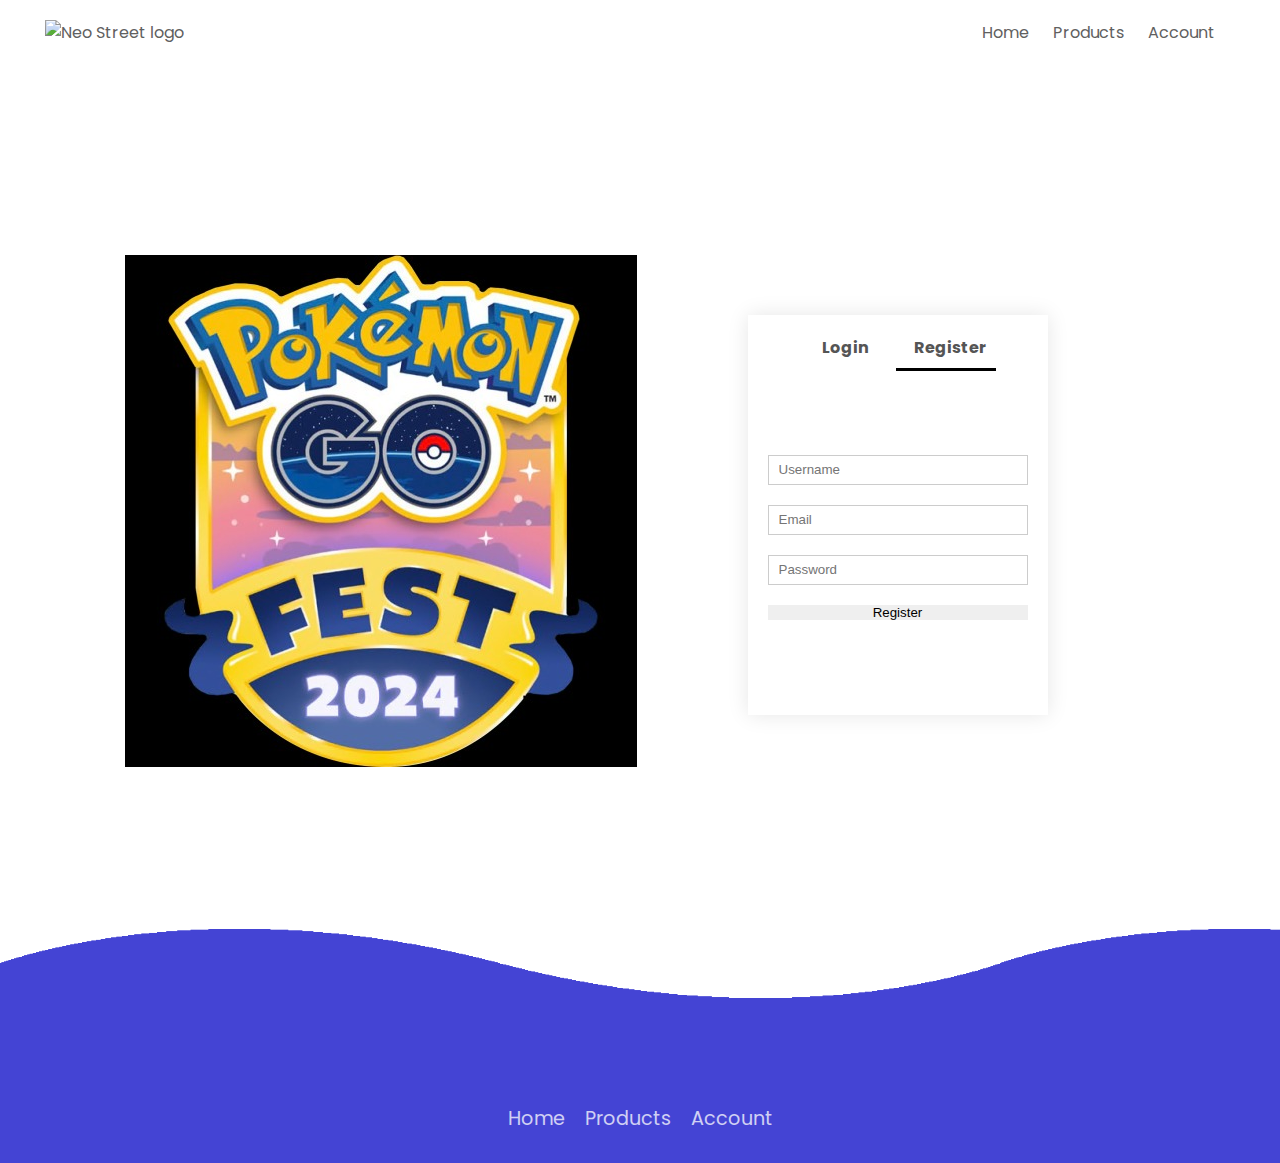
==== Pokemon/account.html @ 8b7aa4e4 "Add files via upload" ====
<!DOCTYPE html>
<html lang="en">
  <head>
    <meta charset="UTF-8" />
    <meta http-equiv="X-UA-Compatible" content="IE=edge" />
    <meta
      name="viewport"
      content="width=device-width, initial-scale=1.0, viewport-fit=cover"
    />
    <link
      rel="apple-touch-icon"
      sizes="180x180"
      href="images/favicon/apple-touch-icon.jpg"
    />
    <link
      rel="icon"
      type="image/jpg"
      sizes="32x32"
      href="images/favicon/favicon-32x32.jpg"
    />
    <link
      rel="icon"
      type="image/jpg"
      sizes="16x16"
      href="images/favicon/favicon-16x16.jpg"
    />
    <link rel="manifest" href="images/favicon/site.webmanifest" />
    <link
      rel="mask-icon"
      href="images/favicon/safari-pinned-tab.svg"
      color="#ff0000"
    />
    <meta name="msapplication-TileColor" content="#ffffff" />
    <meta name="theme-color" content="#ffffff" />
    <title>Products Details</title>
    <link rel="stylesheet" href="style.css" />
    <link rel="preconnect" href="https://fonts.googleapis.com" />
    <link rel="preconnect" href="https://fonts.gstatic.com" crossorigin />
    <link
      href="https://fonts.googleapis.com/css2?family=Poppins:wght@300;400;500;600;700&display=swap"
      rel="stylesheet"
    />
    <link
      rel="stylesheet"
      href="https://stackpath.bootstrapcdn.com/font-awesome/4.7.0/css/font-awesome.min.css"
    />
  </head>
  <body>
    <!------- Navigation -------->

    <div class="container-header">
      <div class="navbar">
        <div class="logo">
          <a href="index.html"
            ><img
              src="images/logo/logo-black.jpg"
              class="logo"
              alt="Neo Street logo"
          /></a>
        </div>
        <nav>
          <ul id="MenuItems">
            <li><a href="index.html">Home</a></li>
            <li><a href="products.html">Products</a></li>
            <li><a href="account.html">Account</a></li>
          </ul>
        </nav>
        <img
          src="images/Menu/menu.jpg"
          alt="Menu button"
          class="menu-icon"
          onclick="menutoggle()"
        />
      </div>
    </div>

    <!------- Account page -------->
    <div class="small-container">
      <div class="account-page">
        <div class="row-account">
          <div class="col-2-account">
            <img
              src="images/Account-Page/login.jpg"
              class="img-account"
              alt="Macbook with Neo Street home page on the screen"
            />
          </div>

          <div class="col-2-account">
            <div class="form-container">
              <div class="form-btn">
                <span onclick="login()">Login</span>
                <span onclick="register()">Register</span>
                <hr id="Indicator" />
              </div>

              <form class="form-account" id="LoginForm">
                <input type="text" placeholder="Username" />
                <input type="password" placeholder="Password" />
                <button type="submit" class="btn">Login</button>
                <a href="">Forgot password</a>
              </form>

              <form class="form-account" id="RegForm">
                <input type="text" placeholder="Username" />
                <input type="email" placeholder="Email" />
                <input type="password" placeholder="Password" />
                <button type="submit" class="btn">Register</button>
              </form>
            </div>
          </div>
        </div>
      </div>
    </div>
    <!------- Footer -------->

    <footer style="margin-top: 25px">
      <div class="waves">
        <div class="wave" id="wave1"></div>
        <div class="wave" id="wave2"></div>
        <div class="wave" id="wave3"></div>
        <div class="wave" id="wave4"></div>
      </div>
      <ul class="social_icon">
        <li>
          <a href="https://facebook.com/" target="_blank"
            ><ion-icon name="logo-facebook"></ion-icon
          ></a>
        </li>
        <li>
          <a href="https://twitter.com/" target="_blank"
            ><ion-icon name="logo-twitter"></ion-icon
          ></a>
        </li>
        <li>
          <a href="https://linkedin.com/" target="_blank"
            ><ion-icon name="logo-linkedin"></ion-icon
          ></a>
        </li>
        <li>
          <a href="https://www.instagram.com/" target="_blank"
            ><ion-icon name="logo-instagram"></ion-icon
          ></a>
        </li>
      </ul>
      <ul class="menu">
        <li><a href="index.html">Home</a></li>
        <li><a href="products.html">Products</a></li>
        <li><a href="account.html">Account</a></li>
      </ul>
    </footer>

    <!------- Js Toogle menu -------->

    <script>
      var MenuItems = document.getElementById("MenuItems");

      MenuItems.style.maxHeight = "0px";

      function menutoggle() {
        if (MenuItems.style.maxHeight == "0px") {
          MenuItems.style.maxHeight = "200px";
        } else {
          MenuItems.style.maxHeight = "0px";
        }
      }
    </script>

    <!------- Js Toogle Form -------->

    <script>
      var LoginForm = document.getElementById("LoginForm");
      var RegForm = document.getElementById("RegForm");
      var Indicator = document.getElementById("Indicator");

      function register() {
        RegForm.style.transform = "translateX(0px)";
        LoginForm.style.transform = "translateX(0px)";
        Indicator.style.transform = "translateX(100px)";
      }

      function login() {
        RegForm.style.transform = "translateX(300px)";
        LoginForm.style.transform = "translateX(300px)";
        Indicator.style.transform = "translateX(0px)";
      }
    </script>

    <!------- Footer icons -------->

    <script
      type="module"
      src="https://unpkg.com/ionicons@5.5.2/dist/ionicons/ionicons.esm.js"
    ></script>
    <script
      nomodule
      src="https://unpkg.com/ionicons@5.5.2/dist/ionicons/ionicons.js"
    ></script>
  </body>
</html>
---- Pokemon/style.css ----
* {
  margin: 0;
  padding: 0;
  box-sizing: border-box;
}

body {
  font-family: "Poppins", sans-serif;
}

/*----- Navigation -----*/

.navbar {
  display: flex;
  align-items: center;
  padding: 20px;
}

nav {
  flex: 1;
  text-align: right;
}

nav ul {
  display: inline-block;
  list-style-type: none;
}

nav ul li {
  display: inline-block;
  margin-right: 20px;
}

nav ul li::after {
  content: "";
  width: 0%;
  height: 2px;
  background: #dfa718;
  display: block;
  margin: auto;
  transition: 0.5s;
}

nav ul li:hover::after {
  width: 100%;
}

.menu-icon {
  width: 28px;
  margin-bottom: 5px;
  display: none;
}

.a-header {
  text-transform: uppercase;
  text-decoration: none;
  color: #fff;
}

a {
  text-decoration: none;
  color: rgb(96, 96, 96);
}

* nav ul li a:hover {
  color: #4444d4;
}

.logo {
  width: 150px;
}

@media only all and (max-width: 600px) {
  .logo {
    width: 150px;
  }

  .navbar {
    padding: 30px 10px 20px;
  }

  .title-p {
    margin: 20px;
  }
}

/*----- Header -----*/

.header p {
  color: rgb(255, 255, 255);
}

.container-header {
  max-width: 1300px;
  margin: auto;
  padding-left: 25px;
  padding-right: 25px;
  padding-bottom: 40px;
}

.row {
  display: flex;
  align-items: center;
  flex-wrap: wrap;
  justify-content: space-around;
}

.col-2 {
  flex-basis: 50%;
  min-width: 300px;
}

.col-2 img {
  max-width:90%;
  padding: 50px 0;
}

.col-2 h1 {
  font-size: 50px;
  line-height: 60px;
  margin: 25px 0;
  font-weight: 150;
  color: #fff;
}


.header {
  /*--background: radial-gradient(#fff, #a5b4fc);*/
  background-image: linear-gradient(rgb(0 0 0 / 76%), rgb(21 21 21 / 47%)),
    url(images/Index/header2.jpg);
  width: 100%;
  background-position: center;
  background-size: cover;
  position: relative;
  min-height: 65vh;
}

.header .row {
  margin-top: 70px;
}

/*----- Newsletter -----*/

.eldorado {
  margin: 0;
  padding: 0;
}

.newsletter {
  text-align: center;
  color: #fff;
  padding: 150px 40px 100px 40px;
}

.newsletter p {
  max-width: 600px;
  margin: 30px auto;
  font-size: 15px;
  font-weight: 300;
}

/*----- Sport boxes -----*/

.categories {
  margin: 80px 0;
}

.col-3 {
  flex-basis: 32%;
  margin-bottom: 30px;

  position: relative;
  overflow: hidden;
}

.col-3 img {
  width: 100%;
}

.layer {
  background: transparent;
  height: 100%;
  width: 100%;
  position: absolute;
  top: 0;
  left: 0;
  transition: 0.5s;
  top: -6px;
}

.layer:hover {
  background: rgba(0, 0, 0, 0.408);
}

.layer h3 {
  width: 100%;
  font-weight: 500;
  color: #fff;
  font-size: 26px;
  bottom: 0;
  left: 50%;
  transform: translateX(-50%);
  position: absolute;
  opacity: 0;
  text-align: center;
  transition: 0.5s;
}

.layer:hover h3 {
  bottom: 43%;
  opacity: 1;
  text-align: center;
}

/*----- Bestsellers -----*/

.small-container {
  max-width: 1080px;
  margin: auto;
  padding-left: 25px;
  padding-right: 25px;
}

.col-4 {
  flex-basis: 25%;
  margin-bottom: 50px;
  transition: transform 0.5s;
  min-width: 200px;
  padding: 10px;
}

.col-4:hover {
  transform: translateY(-5px);
}

.col-4 img {
  width: 100%;
}

.title {
  text-align: center;
  margin: 0 auto 0;
  position: relative;
  line-height: 60px;
  color: #555;
}

.title::after {
  content: "";
  background: #4444d4;
  width: 80px;
  height: 5px;
  border-radius: 5px;
  position: absolute;
  bottom: 0;
  left: 50%;
  transform: translateX(-50%);
}

h4 {
  color: #555;
  font-weight: normal;
  text-transform: uppercase;
}

.col-4 p {
  font-size: 14px;
}

/*----- slider -----*/

.slide-brands {
  align-items: center;
  justify-content: center;
}

@keyframes scroll {
  0% {
    transform: translateX(0);
  }

  100% {
    transform: translateX(calc(-250px * 7));
  }
}

.slide img {
  width: 130px;
  height: 100px;
}

.slider {
  height: 100px;
  margin: auto;
  overflow: hidden;
  position: relative;
  width: auto;
}

.slider .slide-track {
  animation: scroll 40s linear infinite;
  display: flex;
  width: calc(250px * 14);
}

.slider .slide {
  height: 100px;
  width: 250px;
}

/*----- offer -----*/

.offer {
  background: radial-gradient(#fff, #a5b4fc);
  margin-top: 80px;
  padding: 30px 0;
}

.col-2 .offer-img {
  padding: 50px;
}

small {
  color: #555;
}

.fa.fa-quote-left {
  font-size: 34px;
}

.col-3 p {
  font-size: 14px;
  margin: 12px 0;
  color: #777;
}


/*----- Brands -----*/

.brands {
  margin: 100px auto;
}

.col-5 img {
  width: 100%;
  cursor: pointer;
  filter: grayscale(100%);
}

.col-5 img:hover {
  filter: grayscale(0);
}

/*----- Footer -----*/

footer {
  position: relative;
  margin-top: 200px;
  width: 100%;
  background: #4444d4;
  min-height: 100px;
  padding: 20px 50px;
  display: flex;
  justify-content: center;
  align-items: center;
  flex-direction: column;
  z-index: 9999;
}

footer .social_icon,
footer .menu {
  position: relative;
  display: flex;
  justify-content: center;
  align-items: center;
  margin: 10px 0;
  flex-wrap: wrap;
}

footer .social_icon li,
footer .menu li {
  list-style: none;
}

footer .social_icon li a {
  font-size: 2em;
  color: #fff;
  margin: 0 10px;
  display: inline-block;
  transition: 0.5s;
}

footer .social_icon li a:hover {
  transform: translateY(-10px);
}

footer .menu li a {
  font-size: 1.2em;
  color: #fff;
  margin: 0 10px;
  display: inline-block;
  transition: 0.5s;
  text-decoration: none;
  opacity: 0.75;
}

footer .menu li a:hover {
  opacity: 1;
}

footer p {
  color: #fff;
  text-align: center;
  margin-top: 15px;
  margin-bottom: 10px;
  font-size: 1.1em;
}

footer .wave {
  position: absolute;
  top: -100px;
  left: 0;
  width: 100%;
  height: 100px;
  background: url(images/Footer/wave.png);
  background-size: 1000px 100px;
}

footer .wave#wave1 {
  z-index: 1000;
  opacity: 1;
  bottom: 0;
  animation: animateWave 4s linear infinite;
}

footer .wave#wave2 {
  z-index: 999;
  opacity: 0.5;
  bottom: 10px;
  animation: animateWave_02 4s linear infinite;
}

footer .wave#wave3 {
  z-index: 1000;
  opacity: 0.2;
  bottom: 15px;
  animation: animateWave 3s linear infinite;
}

footer .wave#wave4 {
  z-index: 999;
  opacity: 0.7;
  bottom: 20px;
  animation: animateWave_02 3s linear infinite;
}

@keyframes animateWave {
  0% {
    background-position-x: 1000px;
  }
  100% {
    background-position-x: 0px;
  }
}

@keyframes animateWave_02 {
  0% {
    background-position-x: 0px;
  }
  100% {
    background-position-x: 1000px;
  }
}

/*----- Media -----*/

@media only screen and (max-width: 800px) {
  nav ul {
    position: absolute;
    top: 70px;
    left: 0;
    background: #333;
    width: 100%;
    overflow: hidden;
    transition: max-height 0.5s;
  }

  nav ul li::after {
    display: none;
  }

  * nav ul li a:hover {
    color: #edbb3d;
  }

  nav ul li {
    display: block;
    margin-right: 50px;
    margin-top: 10px;
    margin-bottom: 10px;
  }

  nav ul li a {
    color: #fff;
  }

  .menu-icon {
    display: block;
    cursor: pointer;
  }
}

@media only screen and (max-width: 600px) {
  .row {
    text-align: center;
  }

  .col-2,
  .col-3,
  .col-4 {
    flex-basis: 100%;
  }
}

/*----- PRODUCTS PAGE -----*/

/*----- Search & Filter -----*/

#search-container input {
  background-color: transparent;
  border: 1px solid #000000;
  padding: 1em 0.3em;
  margin-top: 10px;
  border-radius: 0;
}

#search-container input:focus {
  border-bottom: 2px solid #110f29;
}

#search-container button {
  background: transparent;
  color: rgb(0, 0, 0);
  border: 1px solid #000000;
  padding: 1em 1.5em;
  cursor: pointer;
  margin-top: 10px;
}

.button-value {
  margin-top: 10px;
  border: 1px solid #000000;
  padding: 1em 1.5em;
  background-color: transparent;
  color: #000000;
  cursor: pointer;
  margin-right: 5px;
}

.active {
  background-color: #edbb3d;
}

#products {
  display: flex;
  align-items: center;
  flex-wrap: wrap;
}

#products1 {
  display: flex;
  align-items: center;
  flex-wrap: wrap;
}

#products2 {
  display: flex;
  align-items: center;
  flex-wrap: wrap;
}

.img-product {
  max-width: 100%;
  object-fit: contain;
  height: 15em;
}

.container h5 {
  font-weight: 500;
}

.hide {
  display: none;
}

/*----- Products -----*/

.row-2 {
  justify-content: space-between;
  margin: 100px auto 50px;
  padding: 0 10px;
}

select:focus {
  outline: none;
}

.page-btn {
  margin: 0 auto 80px;
  text-align: center;
}

.page-btn span {
  display: inline-block;
  border: 1px solid #4444d4;
  margin-left: 10px;
  width: 40px;
  border-radius: 50%;
  height: 40px;
  text-align: center;
  line-height: 40px;
  cursor: pointer;
}

.page-btn span:hover {
  background: #dfa718;
  color: #fff;
}

/*----- SINGLE PRODUCT PAGE -----*/

.single-product {
  margin-top: 80px;
}

.single-product .col-2 img {
  padding: 0;
}

.single-product .col-2 {
  padding: 20px;
}

.single-product h4 {
  margin: 20px 0;
  font-size: 22px;
  font-weight: bold;
}

.single-product select {
  display: block;
  padding: 10px;
  margin-top: 20px;
  margin-bottom: 10px;
}

.single-product input {
  width: 50px;
  height: 40px;
  padding-left: 10px;
  font-size: 20px;
  width: 220px;
  margin-right: 10px;
  border: 1px solid black;
}

input:focus {
  outline: none;
}

.single-product .fa {
  color: #3b62ff;
  margin-left: 10px;
}

.small-img {
  width: 100%;
}

.small-img-row {
  display: flex;
  justify-content: space-between;
}

.small-img-col {
  flex-basis: 24%;
  cursor: pointer;
}

.row-product {
  display: flex;
  align-items: center;
  flex-wrap: wrap;
  justify-content: space-around;
}

@media only screen and (max-width: 850px) {
  .col-4 {
    flex-basis: 50%;
  }
}

@media only screen and (max-width: 600px) {
  .row {
    text-align: center;
  }

  .col-2,
  .col-3,
  .col-4 {
    flex-basis: 100%;
  }

  .single-product .row {
    text-align: left;
  }

  .single-product .col-2 {
    padding: 20px 0;
  }

  .single-product h1 {
    font-size: 26px;
    line-height: 32px;
  }

  #cart-icon {
    width: 100vw;
    text-align: center;
  }

  .single-product {
    margin-top: 10px;
  }
}

@media only screen and (max-height: 400px) {
  #ProductImg {
    max-width: 100%;
  }

  .row-product {
    flex-direction: column;
  }

  .single-product {
    margin-top: 10px;
  }
}

/*----- CART PAGE -----*/

.cart-page {
  margin: 80px auto;
}

table {
  width: 100%;
  border-collapse: collapse;
}

.cart-info {
  display: flex;
  flex-wrap: wrap;
}

th {
  text-align: left;
  padding: 5px;
  color: #fff;
  background: #ff523b;
  font-weight: normal;
}

td {
  padding: 10px 5px;
}

td input {
  width: 40px;
  height: 30px;
  padding: 5px;
}

td a {
  color: #ff523b;
  font-size: 12px;
}

td img {
  width: 80px;
  height: 80px;
  margin-right: 10px;
}

.total-prices {
  display: flex;
  justify-content: flex-end;
}

.total-prices table {
  border-top: 3px solid #ff523b;
  width: 100%;
  max-width: 350px;
}

td:last-child {
  text-align: right;
}

th:last-child {
  text-align: right;
}

@media only screen and (max-width: 600px) {
  .cart-info p {
    display: none;
  }
}

/*----- ACCOUNT PAGE -----*/

.col-2-account {
  flex-basis: 50%;
  min-width: 300px;
}

.col-2-account img {
  max-width: 100%;
  padding: 50px 0;
}

.col-2 h1 {
  font-size: 50px;
  line-height: 60px;
  margin: 25px 0;
  font-weight: 150;
  color: #fff;
}

.row-account {
  padding-top: 100px;
  padding-bottom: 180px;
  display: flex;
  align-items: center;
  flex-wrap: wrap;
  justify-content: space-around;
}

.form-container {
  background: #fff;
  width: 300px;
  height: 400px;
  position: relative;
  text-align: center;
  padding: 20px 0;
  margin: auto;
  box-shadow: 0 0 20px 0px rgba(0, 0, 0, 0.1);
  overflow: hidden;
}

.form-container span {
  font-weight: bold;
  padding: 0 10px;
  color: #555;
  cursor: pointer;
  width: 100px;
  display: inline-block;
}

.form-btn {
  display: inline-block;
}

.form-container form {
  max-width: 300px;
  padding: 0 20px;
  position: absolute;
  top: 130px;
  transition: transform 1s;
}

.form-account input {
  width: 100%;
  height: 30px;
  margin: 10px 0;
  padding: 0 10px;
  border: 1px solid #ccc;
}

.form-account .btn {
  width: 100%;
  border: none;
  cursor: pointer;
  margin: 10px 0;
}

.form-account .btn:focus {
  outline: none;
}

#LoginForm {
  left: -300px;
}

#RegForm {
  left: 0;
}

.form-account a {
  font-size: 12px;
}

#Indicator {
  width: 100px;
  border: none;
  background: black;
  height: 3px;
  margin-top: 8px;
  transform: translateX(100px);
  transition: transform 1s;
}

@media only screen and (max-width: 400px) {
  .row-account {
    padding-top: 0;
    padding-bottom: 180px;
  }
}

@media only screen and (max-height: 400px) {
  .col-2-account img {
    max-width: 93%;
  }
  .row-account {
    padding-top: 0;
  }
}


/*----- ADDING CART SECTION-----*/

.cart {
  position: fixed;
  top: 0;
  z-index: 10000;
  right: -100%;
  width: 360px;
  min-height: 100vh;
  padding: 20px;
  background: rgb(255, 255, 255);
  transition: 0.3s;
  box-shadow: -2px 0 4px hsl(0 4% 15% / 10%);
  height: 100%;
  overflow-y: auto;
  overflow-x: hidden;
}

.cart.active {
  right: 0;
}

.cart-title {
  text-align: center;
  font-size: 1.5rem;
  font-weight: 600;
  margin: 2rem;
}

.cart-box {
  display: grid;
  grid-template-columns: 32% 50% 18%;
  align-items: center;
  gap: 1rem;
  margin-top: 1rem;
}

.cart-img {
  width: 100px;
  height: 100px;
  object-fit: contain;
  padding: 10px;
}

.detail-box {
  display: grid;
  row-gap: 0.5rem;
}

.cart-product-title {
  font-size: 1rem;
  text-transform: uppercase;
}

.cart-price {
  font-weight: 500;
}

.cart-quantity {
  border: 1px solid 4444d4;
  outline-color: #4444d4;
  width: 2.4rem;
  text-align: center;
  font-size: 1rem;
}

.cart-remove {
  font-size: 24px;
  color: #4444d4;
  cursor: pointer;
}

.total {
  display: flex;
  justify-content: flex-end;
  margin-top: 1.5rem;
  border-top: 1px solid rgb(0, 0, 0);
}

.total-title {
  font-size: 1rem;
  font-weight: 600;
}

.total-price {
  margin-left: 0.5rem;
}

.btn-buy {
  display: flex;
  margin: 1.5rem auto 10rem;
  padding: 12px 20px;
  border: none;
  background: rgb(0, 0, 0);
  color: #ffce00;
  font-size: 1rem;
  font-weight: 500;
  cursor: pointer;
}

.btn-buy:hover {
  background: #3f3f83;
}

#close-cart {
  position: absolute;
  top: 1rem;
  right: 0.8rem;
  cursor: pointer;
  font-size: 2rem;
  color: rgb(0, 0, 0);
}

#close-cart:hover {
  color: rgb(207, 24, 0);
}

#cart-icon {
  font-size: 2rem;
  position: fixed;
  z-index: 9999;
  background: #4444d4;
  right: 0px;
  bottom: 0px;
  cursor: pointer;
  text-align: center;
  padding: 15px;
  color: #ffce00;
  width: 100vw;
}

#cart-icon:hover {
  background: #ffce00;
  color: #4444d4;
}

.add-cart {
  cursor: pointer;
  color: #ffffff;
  background: #110f29;
  bottom: 61px;
  right: 7px;
  padding: 8px;
  position: absolute;
  border-radius: 50%;
}

.add-cart:hover {
  background: #edbb3d;
}

.container {
  position: relative;
}

.rating {
  position: relative;
}

.rating .fa {
  color: #be2424;
  bottom: 56px;
  left: 0px;
  padding: 8px;
  position: absolute;
  border-radius: 50%;
  font-size: 19px;
}

.score {
  bottom: 56px;
  color: #110f29;
  left: 23px;
  padding: 7px;
  position: absolute;
  font-weight: 400;
}

.price {
  font-weight: 400;
}

.title-p {
  text-align: center;
  margin: 50px auto;
  position: relative;
  line-height: 60px;
  color: black;
}

.row-3 {
  justify-content: space-between;
  margin: 0 auto 50px;
  padding: 0 10px;
}

.search-hide {
  display: none;
}

.rating-comments {
  color: #dfa718;
}

.score-white {
  bottom: 56px;
  color: #ffffff;
  left: 23px;
  padding: 7px;
  position: absolute;
  font-weight: 500;
}

#MenuItems {
  z-index: 99999;
}

.product-title {
  font-size: 1rem;
  text-transform: uppercase;
  display: block;
}

#buttons {
  display: flex;
  flex-wrap: wrap;
}
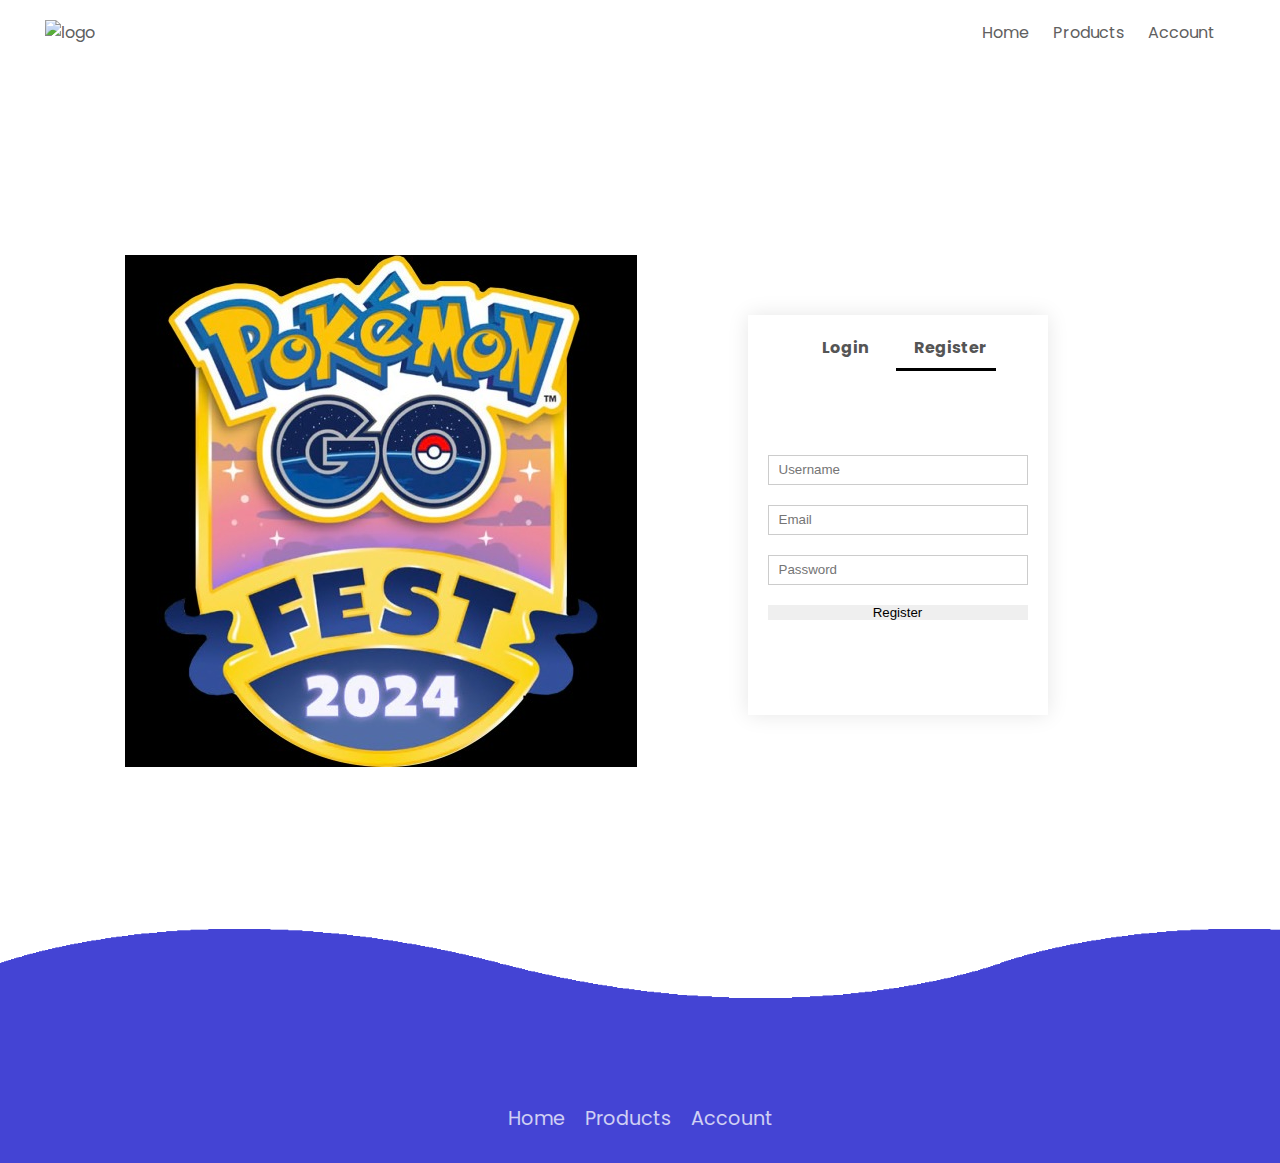
==== commit 27d08971: "Add files via upload" ====
--- a/Pokemon/account.html
+++ b/Pokemon/account.html
@@ -55,7 +55,7 @@
             ><img
               src="images/logo/logo-black.jpg"
               class="logo"
-              alt="Neo Street logo"
+              alt="logo"
           /></a>
         </div>
         <nav>
@@ -82,7 +82,7 @@
             <img
               src="images/Account-Page/login.jpg"
               class="img-account"
-              alt="Macbook with Neo Street home page on the screen"
+              alt="login"
             />
           </div>
 
